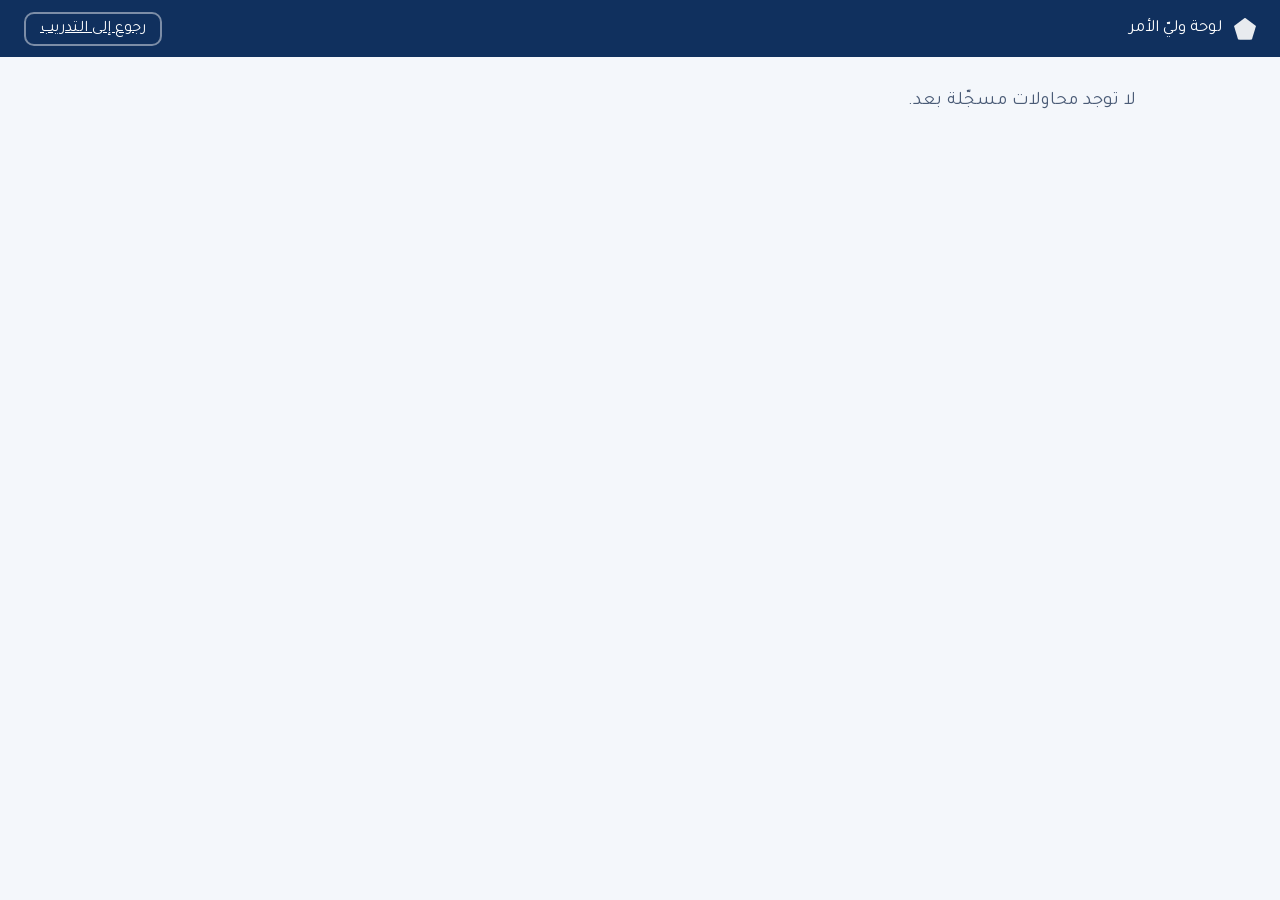
==== parent.html @ 9e3ee316 "Mawhiba Level 1 practice test simulator (Arabic, RTL, offline) Static vanilla-JS app that simulates " ====
<!DOCTYPE html>
<html lang="ar" dir="rtl">
<head>
<meta charset="utf-8">
<meta name="viewport" content="width=device-width, initial-scale=1">
<title>لوحة وليّ الأمر — تدريب مقياس موهبة</title>
<meta name="apple-mobile-web-app-capable" content="yes">
<meta name="apple-mobile-web-app-status-bar-style" content="black-translucent">
<meta name="apple-mobile-web-app-title" content="تدريب موهبة">
<meta name="theme-color" content="#10305e">
<link rel="stylesheet" href="styles.css">
</head>
<body>

<header class="topbar">
  <div class="brand">
    <span class="mark" aria-hidden="true"></span>
    <span>لوحة وليّ الأمر</span>
  </div>
  <nav class="topnav">
    <a class="btn ghost sm" href="index.html">رجوع إلى التدريب</a>
  </nav>
</header>

<main>
  <div class="wrap">

    <p class="err" id="need-data" hidden>
      لم يُحمَّل ملف الأسئلة في هذا المتصفّح بعد. افتحي صفحة التدريب أولاً واختاري
      <code>exams.json</code>، ثم عودي إلى هنا.
    </p>

    <p class="subtle" id="empty" hidden>لا توجد محاولات مسجّلة بعد.</p>

    <div id="content" hidden>
      <h1>متابعة الأداء</h1>
      <div class="stats" id="summary"></div>

      <section class="panel">
        <h2>الدرجات عبر الوقت</h2>
        <p class="subtle">المحاولة الأحدث على اليسار، والأقدم على اليمين.</p>
        <div id="chart" class="chart-wrap"></div>
      </section>

      <section class="panel">
        <h2>كل المحاولات</h2>
        <div class="scroll-x" id="attempts"></div>
      </section>

      <section class="panel">
        <h2>صعوبة الأسئلة</h2>
        <p class="subtle">مرتّبة من الأصعب إلى الأسهل حسب نسبة الإجابات الصحيحة عبر كل المحاولات.</p>
        <div class="filters">
          <label><input type="checkbox" id="only-wrong" checked> الأسئلة التي أخطأت فيها فقط</label>
          <label><input type="checkbox" id="only-repeated"> التي واجهتها أكثر من مرّة فقط</label>
        </div>
        <div id="difficulty"></div>
      </section>
    </div>

  </div>
</main>

<script src="data.js"></script>
<script src="shapes.js"></script>
<script src="engine.js"></script>
<script src="parent.js"></script>
<script>
/* تسجيل خدمة العمل بلا إنترنت — تعمل عبر https فقط، وتُتجاهَل بهدوء عند الفتح من القرص */
if ('serviceWorker' in navigator && location.protocol === 'https:') {
  window.addEventListener('load', function () {
    navigator.serviceWorker.register('sw.js').catch(function () {});
  });
}
</script>
</body>
</html>
---- styles.css ----
/* خط تجوّال مضمّن محلياً (ترخيص SIL Open Font License 1.1) — لا يُحمَّل من الإنترنت.
   ملاحظة: عند فتح الصفحة من القرص مباشرة قد يمنع كروم تحميل الخط، فيعود
   المتصفّح تلقائياً إلى خط النظام العربي دون أن ينكسر شيء. */
@font-face {
  font-family: 'Tajawal'; font-style: normal; font-weight: 400; font-display: swap;
  src: url('fonts/Tajawal-Regular-arabic.woff2') format('woff2');
  unicode-range: U+0600-06FF, U+0750-077F, U+0870-088E, U+0890-0891, U+0898-08E1,
                 U+08E3-08FF, U+200C-200E, U+2010-2011, U+204F, U+2E41, U+FB50-FDFF,
                 U+FE70-FE74, U+FE76-FEFC;
}
@font-face {
  font-family: 'Tajawal'; font-style: normal; font-weight: 400; font-display: swap;
  src: url('fonts/Tajawal-Regular-latin.woff2') format('woff2');
}
@font-face {
  font-family: 'Tajawal'; font-style: normal; font-weight: 700; font-display: swap;
  src: url('fonts/Tajawal-Bold-arabic.woff2') format('woff2');
  unicode-range: U+0600-06FF, U+0750-077F, U+0870-088E, U+0890-0891, U+0898-08E1,
                 U+08E3-08FF, U+200C-200E, U+2010-2011, U+204F, U+2E41, U+FB50-FDFF,
                 U+FE70-FE74, U+FE76-FEFC;
}
@font-face {
  font-family: 'Tajawal'; font-style: normal; font-weight: 700; font-display: swap;
  src: url('fonts/Tajawal-Bold-latin.woff2') format('woff2');
}

:root {
  --navy:       #10305e;
  --navy-2:     #1c4c8f;
  --navy-soft:  #e9f0fa;
  --navy-line:  #c7d8ee;
  --ink:        #16233a;
  --ink-2:      #4a5b76;
  --muted-line: #a9b8cd;
  --page:       #f4f7fb;
  --card:       #ffffff;
  --line:       #dde5ef;
  --warn:       #8a5a12;
  --warn-bg:    #fdf1dd;
  --warn-line:  #e3c489;
  --good:       #1c6b4a;
  --good-bg:    #e6f4ec;
  --bad:        #8c2f2f;
  --bad-bg:     #fbecec;
  --radius:     14px;
  --font: 'Tajawal', 'Cairo', 'Geeza Pro', 'Al Bayan', 'Damascus',
          'Noto Naskh Arabic', 'Segoe UI', system-ui, sans-serif;
}

* { box-sizing: border-box; }
[hidden] { display: none !important; }
html, body { margin: 0; padding: 0; }
body {
  font-family: var(--font);
  font-size: 19px;
  line-height: 1.75;
  color: var(--ink);
  background: var(--page);
  -webkit-text-size-adjust: 100%;
}
h1 { font-size: 30px; margin: 0 0 18px; color: var(--navy); font-weight: 700; }
h2 { font-size: 22px; margin: 0 0 12px; color: var(--navy); font-weight: 700; }
h3 { font-size: 20px; margin: 0 0 8px; color: var(--navy); }
p  { margin: 0 0 12px; }
code { font-family: ui-monospace, Menlo, Consolas, monospace; background: #eef2f8;
       padding: 1px 6px; border-radius: 5px; font-size: 0.9em; direction: ltr;
       display: inline-block; }

.wrap { max-width: 1040px; margin: 0 auto; padding: 28px 24px 64px; }
.wrap.narrow { max-width: 760px; }
.subtle { color: var(--ink-2); }

/* ---------- الشريط العلوي ---------- */
.topbar {
  display: flex; align-items: center; justify-content: space-between;
  gap: 16px; padding: 12px 24px;
  background: var(--navy); color: #fff;
}
.topbar .brand { display: flex; align-items: center; gap: 12px; font-size: 17px; }
.topbar .mark {
  width: 22px; height: 22px; border-radius: 6px;
  background: #fff; opacity: .9;
  clip-path: polygon(50% 0, 100% 38%, 81% 100%, 19% 100%, 0 38%);
  flex: none;
}
.topnav .btn.ghost { color: #fff; border-color: rgba(255,255,255,.45); background: transparent; }
.topnav .btn.ghost:hover { background: rgba(255,255,255,.12); }

/* ---------- أزرار ---------- */
.btn {
  font: inherit; font-size: 18px; cursor: pointer;
  border-radius: 10px; padding: 11px 22px;
  border: 2px solid transparent; background: #fff; color: var(--navy);
  transition: background .12s, border-color .12s, color .12s;
}
.btn.sm { font-size: 16px; padding: 7px 14px; }
.btn.primary { background: var(--navy); color: #fff; border-color: var(--navy); }
.btn.primary:hover { background: var(--navy-2); border-color: var(--navy-2); }
.btn.ghost { background: transparent; border-color: var(--navy-line); color: var(--navy); }
.btn.ghost:hover { background: var(--navy-soft); }
.btn.danger { background: transparent; border-color: #dcc0c0; color: var(--bad); }
.btn.danger:hover { background: var(--bad-bg); }
.btn:disabled { opacity: .38; cursor: default; }
.btn:focus-visible { outline: 3px solid var(--navy-2); outline-offset: 2px; }
.btn.file { display: inline-block; }

.row-btns { display: flex; gap: 12px; flex-wrap: wrap; align-items: center; margin-top: 18px; }
.row-btns.end { justify-content: flex-end; }
.spacer { flex: 1; }

/* ---------- بطاقات ---------- */
.panel {
  background: var(--card); border: 1px solid var(--line);
  border-radius: var(--radius); padding: 22px; margin-top: 24px;
}
.panel.quiet { background: transparent; border-style: dashed; }
.grid { display: grid; grid-template-columns: repeat(auto-fit, minmax(280px, 1fr)); gap: 18px; }
.card {
  background: var(--card); border: 1px solid var(--line);
  border-radius: var(--radius); padding: 22px;
}
.card.exam h3 { margin-bottom: 6px; }
.card .meta { color: var(--ink-2); font-size: 16px; margin: 0 0 6px; }
.card .btn { margin-top: 12px; width: 100%; }

.banner {
  background: var(--warn-bg); border: 1px solid var(--warn-line);
  border-radius: var(--radius); padding: 16px 20px; margin-bottom: 22px;
  display: flex; gap: 16px; align-items: center; flex-wrap: wrap;
}
.banner .txt { margin: 0; flex: 1; color: var(--warn); font-weight: 700; }
.banner-actions { display: flex; gap: 10px; }

.drop {
  border: 2px dashed var(--navy-line); border-radius: var(--radius);
  background: #fff; padding: 40px; text-align: center; margin-top: 20px;
}
.drop.over { border-color: var(--navy); background: var(--navy-soft); }
.drop .or { color: var(--ink-2); margin: 10px 0; }
.err { color: var(--bad); background: var(--bad-bg); border: 1px solid #e6c7c7;
       padding: 12px 16px; border-radius: 10px; }

/* ---------- التعليمات ---------- */
.rulecard {
  background: var(--navy); color: #fff; border-radius: var(--radius);
  padding: 26px 28px; margin-bottom: 26px;
}
.rulecard h2 { color: #fff; margin-bottom: 14px; }
.rulecard .big { font-size: 21px; line-height: 1.85; margin-bottom: 10px; }
.rulecard .big:last-child { margin-bottom: 0; }
.facts, .rules { padding-inline-start: 22px; margin: 0 0 20px; }
.facts li, .rules li { margin-bottom: 8px; }

/* ---------- شريط الاختبار ---------- */
.testbar {
  position: sticky; top: 0; z-index: 20;
  background: var(--navy); color: #fff;
  display: flex; align-items: center; gap: 24px;
  padding: 14px 28px;
}
.tb-block { min-width: 0; }
.tb-title { font-size: 21px; font-weight: 700; }
.tb-sub { font-size: 15px; opacity: .8; }
.tb-q { font-size: 17px; opacity: .92; margin-inline-start: auto; }
.tb-timer { min-width: 190px; }
.timer-face {
  display: flex; align-items: baseline; gap: 12px; justify-content: flex-end;
  background: rgba(255,255,255,.1); border: 1px solid rgba(255,255,255,.22);
  border-radius: 10px; padding: 6px 14px;
  transition: background .5s, border-color .5s, color .5s;
}
.timer-label { font-size: 13px; opacity: .85; }
.timer {
  font-size: 27px; font-weight: 700; font-variant-numeric: tabular-nums;
  unicode-bidi: isolate; letter-spacing: .5px;
}
.timer-face.ending {
  background: var(--warn-bg); border-color: var(--warn-line); color: var(--warn);
}
.timer-face.ending .timer-label { opacity: 1; }
.timer-track {
  height: 4px; background: rgba(255,255,255,.2); border-radius: 3px;
  margin-top: 6px; overflow: hidden;
}
.timer-track > span {
  display: block; height: 100%; background: #fff; border-radius: 3px;
  transform-origin: right center; transform: scaleX(1);
}
.timer-face.ending + .timer-track > span { background: var(--warn-line); }

/* ---------- شريط تقدّم القسم ---------- */
.stripbar {
  position: sticky; top: 72px; z-index: 19;
  background: #fff; border-bottom: 1px solid var(--line);
  padding: 10px 28px; display: flex; align-items: center; gap: 20px; flex-wrap: wrap;
}
.strip { display: flex; gap: 8px; }
.pip {
  font: inherit; font-size: 16px; cursor: pointer;
  width: 40px; height: 40px; border-radius: 9px;
  border: 2px solid var(--navy-line); background: #fff; color: var(--ink-2);
  display: grid; place-items: center; position: relative;
}
.pip.answered { background: var(--navy-soft); border-color: var(--navy-2); color: var(--navy); font-weight: 700; }
.pip.current { border-color: var(--navy); box-shadow: 0 0 0 3px var(--navy-soft); color: var(--navy); }
.pip.flagged::after {
  content: '⚑'; position: absolute; top: -8px; inset-inline-end: -6px;
  font-size: 14px; color: var(--warn); background: #fff; border-radius: 50%;
  width: 18px; height: 18px; display: grid; place-items: center; line-height: 1;
}
.strip-summary { color: var(--ink-2); font-size: 16px; }

/* ---------- السؤال ---------- */
.wrap.test { padding-top: 26px; max-width: 880px; }
.block-instructions { color: var(--ink-2); font-size: 17px; margin-bottom: 18px; }
.passage {
  background: #fff; border: 1px solid var(--line); border-inline-start: 5px solid var(--navy-2);
  border-radius: var(--radius); padding: 20px 24px; margin-bottom: 22px;
  max-height: 40vh; overflow: auto;
}
.passage h3 { margin-bottom: 8px; }
.passage p { font-size: 19px; line-height: 2; margin: 0; }
.prompt {
  font-size: 26px; line-height: 1.85; font-weight: 700; color: var(--ink);
  background: var(--card); border: 1px solid var(--line); border-radius: var(--radius);
  padding: 22px 26px; margin-bottom: 20px;
}
.qcount { color: var(--ink-2); font-size: 16px; }

/* ---------- المثيرات ---------- */
.stim { display: flex; gap: 14px; justify-content: center; margin: 0 0 22px; flex-wrap: wrap; }
.stim.matrix {
  display: grid; grid-template-columns: repeat(var(--cols, 3), 96px);
  justify-content: center; gap: 12px;
}
.stim .cell {
  width: 96px; height: 96px; background: #fff;
  border: 1px solid var(--line); border-radius: 12px;
  display: grid; place-items: center; padding: 10px;
}
.stim .cell.blank { border-style: dashed; border-color: var(--muted-line); background: #fbfcfe; }
.stim.small .cell { width: 60px; height: 60px; padding: 6px; border-radius: 9px; }
.stim.small { gap: 8px; margin-bottom: 12px; justify-content: flex-start; }
.stim.small.matrix { grid-template-columns: repeat(var(--cols,3), 60px); justify-content: start; }
.shape { width: 100%; height: 100%; display: block; }

/* ---------- الخيارات ---------- */
.options { display: grid; gap: 12px; }
.options.texts { grid-template-columns: 1fr; }
.options.shapes { grid-template-columns: repeat(4, 1fr); }
.opt {
  font: inherit; font-size: 21px; text-align: start; cursor: pointer;
  background: var(--card); border: 2px solid var(--line); border-radius: var(--radius);
  padding: 16px 20px; color: var(--ink);
  display: flex; align-items: center; gap: 16px; min-height: 68px;
  transition: border-color .12s, background .12s;
}
.opt:hover { border-color: var(--navy-line); background: #fbfdff; }
.opt .lbl {
  flex: none; width: 38px; height: 38px; border-radius: 50%;
  border: 2px solid var(--navy-line); color: var(--navy);
  display: grid; place-items: center; font-size: 17px; font-weight: 700;
}
.opt .tick { display: none; }
.opt .body { flex: 1; }
.opt.selected { border-color: var(--navy); background: var(--navy-soft); box-shadow: inset 0 0 0 1px var(--navy); }
.opt.selected .lbl { background: var(--navy); border-color: var(--navy); color: #fff; }
.opt:focus-visible { outline: 3px solid var(--navy-2); outline-offset: 2px; }
.options.shapes .opt { flex-direction: column; gap: 10px; padding: 14px; min-height: 150px; }
.options.shapes .opt .body { width: 100%; display: grid; place-items: center; }
.opt-shape { width: 92px; height: 92px; }

.testnav { display: flex; gap: 12px; align-items: center; margin-top: 26px; flex-wrap: wrap; }
.btn.flag { border-color: var(--navy-line); background: #fff; color: var(--ink-2); }
.btn.flag .fi { color: var(--muted-line); margin-inline-end: 6px; }
.btn.flag.on { border-color: var(--warn-line); background: var(--warn-bg); color: var(--warn); }
.btn.flag.on .fi { color: var(--warn); }

/* ---------- التهيئة ---------- */
.warm-head { margin-bottom: 18px; }
.warm-feedback { margin-top: 16px; font-size: 18px; min-height: 28px; }
.warm-feedback.good { color: var(--good); }
.warm-feedback.note { color: var(--warn); }

/* ---------- النتائج ---------- */
.res-top { display: grid; grid-template-columns: 1fr 1.4fr; gap: 18px; margin-top: 8px; }
.score-card, .gap-card {
  background: var(--card); border: 1px solid var(--line);
  border-radius: var(--radius); padding: 24px; text-align: center;
}
.score { font-size: 58px; font-weight: 700; color: var(--navy); line-height: 1.1; }
.score-of { font-size: 20px; color: var(--ink-2); }
.score-cap { margin-top: 8px; color: var(--ink-2); }
.gap-card { background: var(--warn-bg); border-color: var(--warn-line); }
.gap-num { font-size: 58px; font-weight: 700; color: var(--warn); line-height: 1.1; }
.gap-cap { font-size: 20px; color: var(--warn); font-weight: 700; }
.gap-note { margin: 10px 0 0; color: var(--warn); font-size: 17px; }

.domains { display: grid; gap: 16px; }
.dom-head { display: flex; justify-content: space-between; gap: 12px; font-size: 18px; }
.dom-name { color: var(--ink); }
.dom-num { color: var(--navy); font-weight: 700; }
.bar { height: 12px; background: #eaeff7; border-radius: 6px; overflow: hidden; margin-top: 6px; }
.bar > span { display: block; height: 100%; background: var(--navy-2); border-radius: 6px; }

.tbl { width: 100%; border-collapse: collapse; font-size: 17px; }
.tbl th, .tbl td { text-align: start; padding: 11px 12px; border-bottom: 1px solid var(--line); }
.tbl thead th { color: var(--ink-2); font-weight: 700; font-size: 15px;
                border-bottom: 2px solid var(--navy-line); }
.tbl .hi { color: var(--warn); }
.tbl thead .hi { color: var(--warn); }
.tbl td.big { font-size: 24px; font-weight: 700; }
.tbl tr.has-gap td.hi { background: var(--warn-bg); }

.rev-block { margin: 26px 0 10px; padding-top: 14px; border-top: 2px solid var(--navy-line); }
.rev {
  border: 1px solid var(--line); border-inline-start: 5px solid var(--muted-line);
  border-radius: 10px; padding: 14px 18px; margin-bottom: 12px; background: #fff;
}
.rev.ok { border-inline-start-color: var(--good); }
.rev.wrong { border-inline-start-color: var(--bad); }
.rev.blank { border-inline-start-color: var(--warn); background: #fffdf8; }
.rev-q { font-size: 19px; font-weight: 700; margin-bottom: 8px; }
.rev-n {
  display: inline-grid; place-items: center; width: 28px; height: 28px;
  border-radius: 50%; background: var(--navy-soft); color: var(--navy);
  font-size: 15px; margin-inline-end: 10px; vertical-align: middle;
}
.rev-line { margin: 0 0 4px; font-size: 17px; }
.rev-line .tag {
  display: inline-block; min-width: 74px; font-size: 14px; color: var(--ink-2);
  background: #eef2f8; border-radius: 6px; padding: 1px 8px; margin-inline-end: 8px;
}
.rev-line .tag.good { background: var(--good-bg); color: var(--good); }
.rev-line .none { color: var(--warn); font-style: normal; }
.rev-explain { margin: 8px 0 0; color: var(--ink-2); font-size: 16px; }
.rev-shape { display: inline-flex; align-items: center; gap: 6px; vertical-align: middle; }
.shape.tiny { width: 36px; height: 36px; }

/* ---------- نافذة التأكيد ---------- */
.modal-wrap {
  position: fixed; inset: 0; background: rgba(16,32,54,.5);
  display: grid; place-items: center; z-index: 60; padding: 20px;
}
.modal {
  background: #fff; border-radius: var(--radius); padding: 28px;
  max-width: 480px; width: 100%; box-shadow: 0 18px 50px rgba(16,32,54,.28);
}
.modal h2 { margin-bottom: 10px; }
.modal-actions { display: flex; gap: 12px; justify-content: flex-end; margin-top: 22px; }

/* ---------- تنبيه عابر ---------- */
.toast {
  position: fixed; inset-block-start: 84px; inset-inline-start: 50%;
  transform: translateX(50%) translateY(-12px);
  background: var(--navy); color: #fff; padding: 13px 24px; border-radius: 10px;
  font-size: 17px; z-index: 50; opacity: 0; transition: opacity .3s, transform .3s;
  max-width: 90vw; text-align: center; box-shadow: 0 10px 30px rgba(16,32,54,.25);
}
.toast.on { opacity: 1; transform: translateX(50%) translateY(0); }

.devbar {
  position: fixed; inset-block-end: 0; inset-inline-start: 0;
  background: #6b2f8a; color: #fff; font-size: 14px; padding: 4px 14px;
  border-start-end-radius: 8px; z-index: 70;
}

@media (max-width: 820px) {
  .res-top { grid-template-columns: 1fr; }
  .options.shapes { grid-template-columns: repeat(2, 1fr); }
  .testbar { flex-wrap: wrap; gap: 10px; }
  .tb-q { margin-inline-start: 0; }
}

/* ---------- لوحة وليّ الأمر ---------- */
.stats { display: grid; grid-template-columns: repeat(auto-fit, minmax(180px, 1fr));
         gap: 16px; margin-bottom: 8px; }
.stat { background: var(--card); border: 1px solid var(--line); border-radius: var(--radius);
        padding: 18px; text-align: center; }
.stat-num { font-size: 34px; font-weight: 700; color: var(--navy); line-height: 1.2; }
.stat-cap { color: var(--ink-2); font-size: 16px; }
.chart-wrap { margin-top: 10px; }
.linechart { width: 100%; height: auto; display: block; }
.scroll-x { overflow-x: auto; }
.tbl.attempts { min-width: 820px; }
.tbl.attempts tr.detail > td { padding-top: 0; }
.tbl.inner { min-width: 640px; margin-top: 10px; font-size: 16px; }
details > summary { cursor: pointer; color: var(--navy); font-size: 16px; padding: 6px 0; }
.filters { display: flex; gap: 22px; flex-wrap: wrap; margin: 12px 0 18px; font-size: 17px; }
.filters label { display: flex; align-items: center; gap: 8px; cursor: pointer; }
.filters input { width: 18px; height: 18px; accent-color: var(--navy); }
.qrow { border: 1px solid var(--line); border-inline-start: 5px solid var(--muted-line);
        border-radius: 10px; padding: 14px 18px; margin-bottom: 12px; background: #fff; }
.qrow.q-bad { border-inline-start-color: var(--bad); }
.qrow.q-warn { border-inline-start-color: var(--warn); }
.qrow.q-ok { border-inline-start-color: var(--good); }
.qrow-head { display: flex; gap: 14px; flex-wrap: wrap; align-items: center; margin-bottom: 8px; }
.qrow-badge { background: var(--navy-soft); color: var(--navy); font-weight: 700;
              border-radius: 6px; padding: 2px 10px; font-size: 15px; }
.qrow-where { color: var(--ink-2); font-size: 15px; }
.qrow-blank { color: var(--warn); background: var(--warn-bg); border-radius: 6px;
              padding: 2px 10px; font-size: 15px; }
.qrow-prompt { font-size: 18px; font-weight: 700; margin-bottom: 6px; }
.qrow-ans { margin: 0 0 4px; font-size: 16px; }
.qrow-ans .tag { display: inline-block; font-size: 14px; background: var(--good-bg);
                 color: var(--good); border-radius: 6px; padding: 1px 8px; margin-inline-end: 8px; }
.qrow-explain { margin: 4px 0 0; color: var(--ink-2); font-size: 15px; }

/* ---------- اللمس على الآيباد ---------- */
.btn, .opt, .pip { -webkit-tap-highlight-color: transparent; touch-action: manipulation; }
.opt, .pip, .btn { user-select: none; -webkit-user-select: none; }
.passage p, .prompt { user-select: text; -webkit-user-select: text; }
@media (hover: none) {
  .opt:hover { border-color: var(--line); background: var(--card); }
  .btn.ghost:hover { background: transparent; }
  .btn.primary:hover { background: var(--navy); border-color: var(--navy); }
}
/* آيباد أفقي: مساحة أوسع قليلاً للأشكال */
@media (min-width: 1024px) { .options.shapes .opt { min-height: 168px; } }
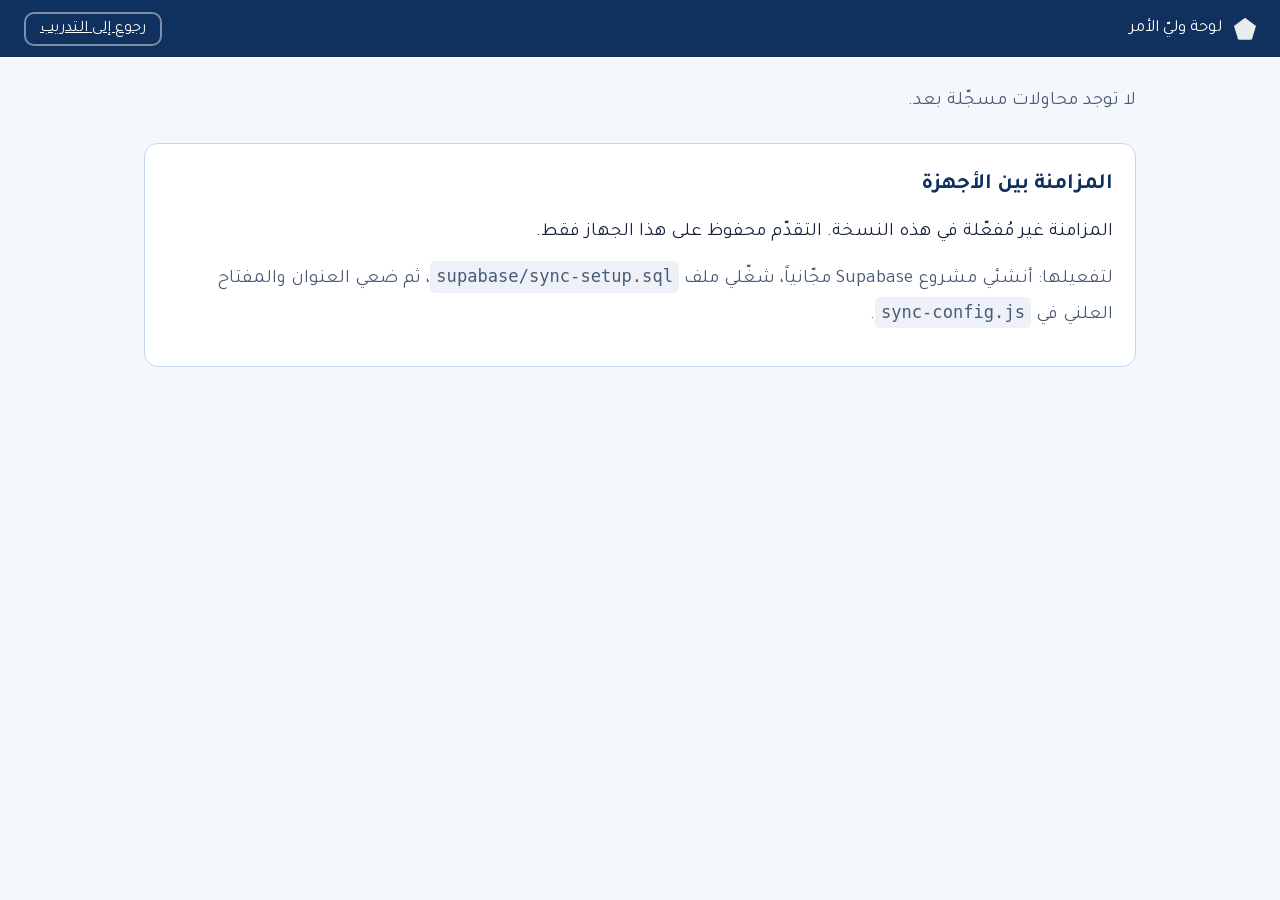
==== commit 148ef691: "Add optional cross-device sync for completed attempts Attempts now sync between the iPad and a lapto" ====
--- a/parent.html
+++ b/parent.html
@@ -32,6 +32,53 @@
 
     <p class="subtle" id="empty" hidden>لا توجد محاولات مسجّلة بعد.</p>
 
+    <section class="panel sync" id="sync-panel">
+      <h2>المزامنة بين الأجهزة</h2>
+
+      <div id="sync-off" hidden>
+        <p>المزامنة غير مُفعّلة في هذه النسخة. التقدّم محفوظ على هذا الجهاز فقط.</p>
+        <p class="subtle">لتفعيلها: أنشئي مشروع Supabase مجّانياً، شغّلي ملف
+          <code>supabase/sync-setup.sql</code>، ثم ضعي العنوان والمفتاح العلني في
+          <code>sync-config.js</code>.</p>
+      </div>
+
+      <div id="sync-on" hidden>
+        <div id="sync-nocode" hidden>
+          <p>لا يوجد رمز مزامنة على هذا الجهاز بعد.</p>
+          <div class="row-btns">
+            <button class="btn primary sm" id="sync-new">أنشئي رمزاً جديداً</button>
+            <button class="btn ghost sm" id="sync-join">عندي رمز من جهاز آخر</button>
+          </div>
+        </div>
+
+        <div id="sync-hascode" hidden>
+          <p class="subtle">أدخلي هذا الرمز في الجهاز الآخر لتظهر عليه المحاولات نفسها.
+             احتفظي به: من يعرفه يرى نتائج ابنتك.</p>
+          <div class="codebox"><code class="synccode" id="sync-code" dir="ltr"></code></div>
+          <p class="subtle" id="sync-last"></p>
+          <div class="row-btns">
+            <button class="btn primary sm" id="sync-now">زامني الآن</button>
+            <button class="btn ghost sm" id="sync-change">استعملي رمزاً آخر</button>
+            <button class="btn danger sm" id="sync-off-btn">أوقفي المزامنة هنا</button>
+          </div>
+        </div>
+
+        <div id="sync-enter" hidden>
+          <label class="field">
+            <span>رمز المزامنة من الجهاز الآخر</span>
+            <input type="text" id="sync-input" dir="ltr" autocapitalize="characters"
+                   autocomplete="off" spellcheck="false" placeholder="XXXX-XXXX-XXXX">
+          </label>
+          <div class="row-btns">
+            <button class="btn primary sm" id="sync-save">احفظي وزامني</button>
+            <button class="btn ghost sm" id="sync-cancel">إلغاء</button>
+          </div>
+        </div>
+
+        <p class="sync-msg" id="sync-msg" hidden></p>
+      </div>
+    </section>
+
     <div id="content" hidden>
       <h1>متابعة الأداء</h1>
       <div class="stats" id="summary"></div>
@@ -61,8 +108,10 @@
   </div>
 </main>
 
+<script src="sync-config.js"></script>
 <script src="data.js"></script>
 <script src="shapes.js"></script>
+<script src="sync.js"></script>
 <script src="engine.js"></script>
 <script src="parent.js"></script>
 <script>
--- a/styles.css
+++ b/styles.css
@@ -417,3 +417,27 @@
 }
 /* آيباد أفقي: مساحة أوسع قليلاً للأشكال */
 @media (min-width: 1024px) { .options.shapes .opt { min-height: 168px; } }
+
+/* ---------- المزامنة ---------- */
+.panel.sync { border-color: var(--navy-line); }
+.codebox { margin: 14px 0; }
+.synccode {
+  display: inline-block; background: var(--navy-soft); color: var(--navy);
+  border: 1px solid var(--navy-line); border-radius: 10px;
+  padding: 12px 22px; font-size: 26px; font-weight: 700; letter-spacing: 3px;
+  font-family: ui-monospace, Menlo, Consolas, monospace; user-select: all;
+}
+.field { display: block; margin: 14px 0; }
+.field span { display: block; font-size: 16px; color: var(--ink-2); margin-bottom: 6px; }
+.field input {
+  font: inherit; font-size: 22px; letter-spacing: 2px; width: 100%; max-width: 340px;
+  padding: 10px 14px; border: 2px solid var(--navy-line); border-radius: 10px;
+  background: #fff; color: var(--ink);
+  font-family: ui-monospace, Menlo, Consolas, monospace;
+}
+.field input:focus { outline: none; border-color: var(--navy); }
+.sync-msg { margin-top: 14px; font-size: 17px; }
+.sync-msg.good { color: var(--good); }
+.sync-msg.bad { color: var(--bad); }
+.sync-msg.working { color: var(--ink-2); }
+.sync-line { margin-top: 6px; }
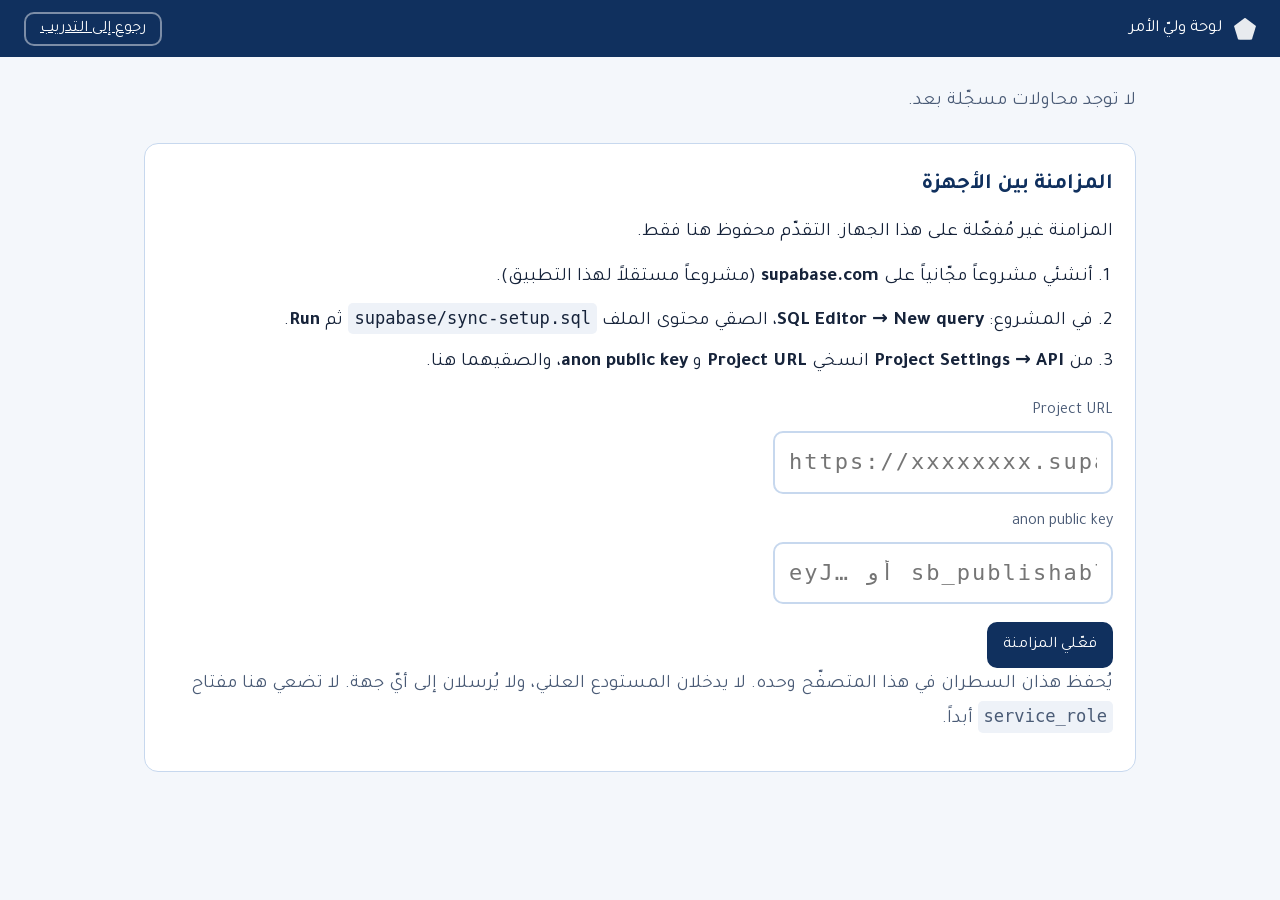
==== commit ee69c7f5: "Configure sync from the parent dashboard, not from the source Turning sync on required editing sync-" ====
--- a/parent.html
+++ b/parent.html
@@ -36,10 +36,30 @@
       <h2>المزامنة بين الأجهزة</h2>
 
       <div id="sync-off" hidden>
-        <p>المزامنة غير مُفعّلة في هذه النسخة. التقدّم محفوظ على هذا الجهاز فقط.</p>
-        <p class="subtle">لتفعيلها: أنشئي مشروع Supabase مجّانياً، شغّلي ملف
-          <code>supabase/sync-setup.sql</code>، ثم ضعي العنوان والمفتاح العلني في
-          <code>sync-config.js</code>.</p>
+        <p>المزامنة غير مُفعّلة على هذا الجهاز. التقدّم محفوظ هنا فقط.</p>
+        <ol class="steps">
+          <li>أنشئي مشروعاً مجّانياً على <b>supabase.com</b> (مشروعاً مستقلاً لهذا التطبيق).</li>
+          <li>في المشروع: <b>SQL Editor → New query</b>، الصقي محتوى الملف
+              <code>supabase/sync-setup.sql</code> ثم <b>Run</b>.</li>
+          <li>من <b>Project Settings → API</b> انسخي <b>Project URL</b> و <b>anon public key</b>،
+              والصقيهما هنا.</li>
+        </ol>
+        <label class="field">
+          <span>Project URL</span>
+          <input type="text" id="be-url" dir="ltr" autocomplete="off" spellcheck="false"
+                 placeholder="https://xxxxxxxx.supabase.co">
+        </label>
+        <label class="field">
+          <span>anon public key</span>
+          <input type="text" id="be-key" dir="ltr" autocomplete="off" spellcheck="false"
+                 placeholder="eyJ… أو sb_publishable_…">
+        </label>
+        <div class="row-btns">
+          <button class="btn primary sm" id="be-save">فعّلي المزامنة</button>
+        </div>
+        <p class="sync-msg" id="be-msg" hidden></p>
+        <p class="subtle">يُحفظ هذان السطران في هذا المتصفّح وحده. لا يدخلان المستودع العلني،
+           ولا يُرسلان إلى أيّ جهة. لا تضعي هنا مفتاح <code>service_role</code> أبداً.</p>
       </div>
 
       <div id="sync-on" hidden>
@@ -58,8 +78,14 @@
           <p class="subtle" id="sync-last"></p>
           <div class="row-btns">
             <button class="btn primary sm" id="sync-now">زامني الآن</button>
+            <button class="btn ghost sm" id="sync-link">انسخي رابط إعداد الجهاز الآخر</button>
             <button class="btn ghost sm" id="sync-change">استعملي رمزاً آخر</button>
             <button class="btn danger sm" id="sync-off-btn">أوقفي المزامنة هنا</button>
+          </div>
+          <div id="link-box" hidden>
+            <p class="subtle">افتحي هذا الرابط مرّة واحدة على الجهاز الآخر فيُضبط وحده.
+               عامليه كسرّ: من يفتحه يرى نتائج ابنتك.</p>
+            <textarea id="setup-link" readonly dir="ltr" rows="3" class="linkarea"></textarea>
           </div>
         </div>
 
@@ -111,6 +137,7 @@
 <script src="sync-config.js"></script>
 <script src="data.js"></script>
 <script src="shapes.js"></script>
+<script src="diagrams.js"></script>
 <script src="sync.js"></script>
 <script src="engine.js"></script>
 <script src="parent.js"></script>
--- a/styles.css
+++ b/styles.css
@@ -441,3 +441,13 @@
 .sync-msg.bad { color: var(--bad); }
 .sync-msg.working { color: var(--ink-2); }
 .sync-line { margin-top: 6px; }
+
+/* ---------- رسوم المخططات ---------- */
+.stim.diagram { display: block; margin: 0 auto 22px; max-width: 560px; }
+.stim.diagram .diagram-svg { width: 100%; height: auto; display: block; }
+.stim.small.diagram { max-width: 260px; margin: 0 0 12px; }
+.steps { padding-inline-start: 20px; margin: 10px 0 18px; }
+.steps li { margin-bottom: 8px; }
+.linkarea { width: 100%; font-family: ui-monospace, Menlo, Consolas, monospace;
+  font-size: 13px; padding: 10px 12px; border: 2px solid var(--navy-line);
+  border-radius: 10px; resize: vertical; background: #fff; color: var(--ink); }
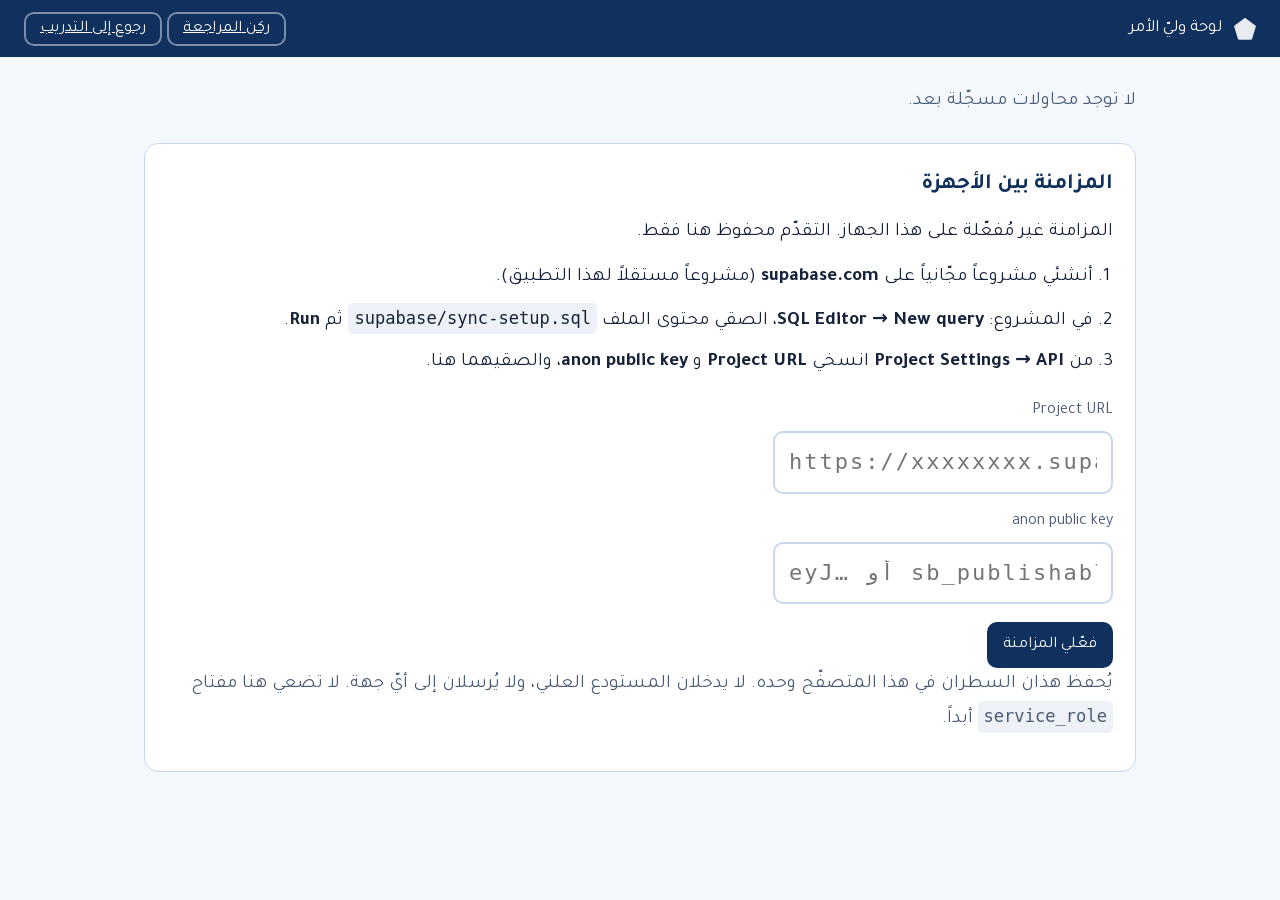
==== commit c6233e53: "Add a revision corner for learning the question types Meeting a timed section cold is a bad way to d" ====
--- a/parent.html
+++ b/parent.html
@@ -18,6 +18,7 @@
     <span>لوحة وليّ الأمر</span>
   </div>
   <nav class="topnav">
+    <a class="btn ghost sm" href="revise.html">ركن المراجعة</a>
     <a class="btn ghost sm" href="index.html">رجوع إلى التدريب</a>
   </nav>
 </header>
@@ -136,6 +137,7 @@
 
 <script src="sync-config.js"></script>
 <script src="data.js"></script>
+<script src="icons.js"></script>
 <script src="shapes.js"></script>
 <script src="diagrams.js"></script>
 <script src="sync.js"></script>
--- a/styles.css
+++ b/styles.css
@@ -451,3 +451,56 @@
 .linkarea { width: 100%; font-family: ui-monospace, Menlo, Consolas, monospace;
   font-size: 13px; padding: 10px 12px; border: 2px solid var(--navy-line);
   border-radius: 10px; resize: vertical; background: #fff; color: var(--ink); }
+.stim .cell.sep { border: none; background: transparent; width: 44px; }
+.options.shapes .opt .icon { width: 88px; height: 88px; }
+
+/* ---------- ركن المراجعة ---------- */
+.overall { background: var(--card); border: 1px solid var(--line); border-radius: var(--radius);
+  padding: 18px 22px; margin-bottom: 18px; }
+.overall p { margin: 0 0 4px; font-size: 19px; }
+.topics { display: grid; grid-template-columns: repeat(auto-fit, minmax(240px, 1fr));
+  gap: 14px; margin-top: 20px; }
+.topic { font: inherit; text-align: start; cursor: pointer; background: var(--card);
+  border: 2px solid var(--line); border-radius: var(--radius); padding: 18px 20px;
+  display: flex; flex-direction: column; gap: 6px; color: var(--ink); }
+.topic:hover { border-color: var(--navy-line); background: #fbfdff; }
+.topic:focus-visible { outline: 3px solid var(--navy-2); outline-offset: 2px; }
+.topic-name { font-size: 19px; font-weight: 700; color: var(--navy); }
+.topic-count { font-size: 15px; color: var(--ink-2); }
+.topic .bar { height: 8px; margin-top: 4px; }
+.topic-got { font-size: 14px; color: var(--ink-2); }
+
+.revbar { background: var(--navy); color: #fff; padding: 14px 28px;
+  display: flex; align-items: center; justify-content: space-between; gap: 20px; }
+.rev-title { font-size: 20px; font-weight: 700; }
+.rev-sub { font-size: 14px; opacity: .75; }
+.rev-count { font-size: 17px; opacity: .92; }
+
+.hint { color: var(--ink-2); font-size: 17px; margin-bottom: 14px; }
+
+.opt.correct { border-color: var(--good); background: var(--good-bg); }
+.opt.correct .lbl { background: var(--good); border-color: var(--good); color: #fff; }
+.opt.wrong { border-color: var(--bad); background: var(--bad-bg); }
+.opt.wrong .lbl { background: var(--bad); border-color: var(--bad); color: #fff; }
+.opt.dim { opacity: .55; }
+.opt:disabled { cursor: default; }
+.opt .mark { margin-inline-start: auto; font-size: 24px; font-weight: 700; }
+.opt .mark.ok { color: var(--good); }
+.opt .mark.no { color: var(--bad); }
+.options.shapes .opt .mark { margin: 0; }
+
+.verdict { margin-top: 20px; border-radius: var(--radius); padding: 16px 20px;
+  border: 1px solid var(--line); }
+.verdict.good { background: var(--good-bg); border-color: #b8ddc8; }
+.verdict.bad { background: var(--warn-bg); border-color: var(--warn-line); }
+.verdict-line { margin: 0; font-size: 20px; font-weight: 700; }
+.verdict.good .verdict-line { color: var(--good); }
+.verdict.bad .verdict-line { color: var(--warn); }
+.verdict-why { margin: 8px 0 0; font-size: 18px; color: var(--ink); }
+.revise-cta { background: var(--navy); color: #fff; border-radius: var(--radius);
+  padding: 22px 26px; margin-bottom: 22px; display: flex; gap: 20px;
+  align-items: center; justify-content: space-between; flex-wrap: wrap; }
+.revise-cta h2 { color: #fff; margin-bottom: 6px; }
+.revise-cta p { margin: 0; max-width: 60ch; opacity: .92; font-size: 17px; }
+.revise-cta .btn.primary { background: #fff; color: var(--navy); border-color: #fff; flex: none; }
+.revise-cta .btn.primary:hover { background: var(--navy-soft); border-color: var(--navy-soft); }
